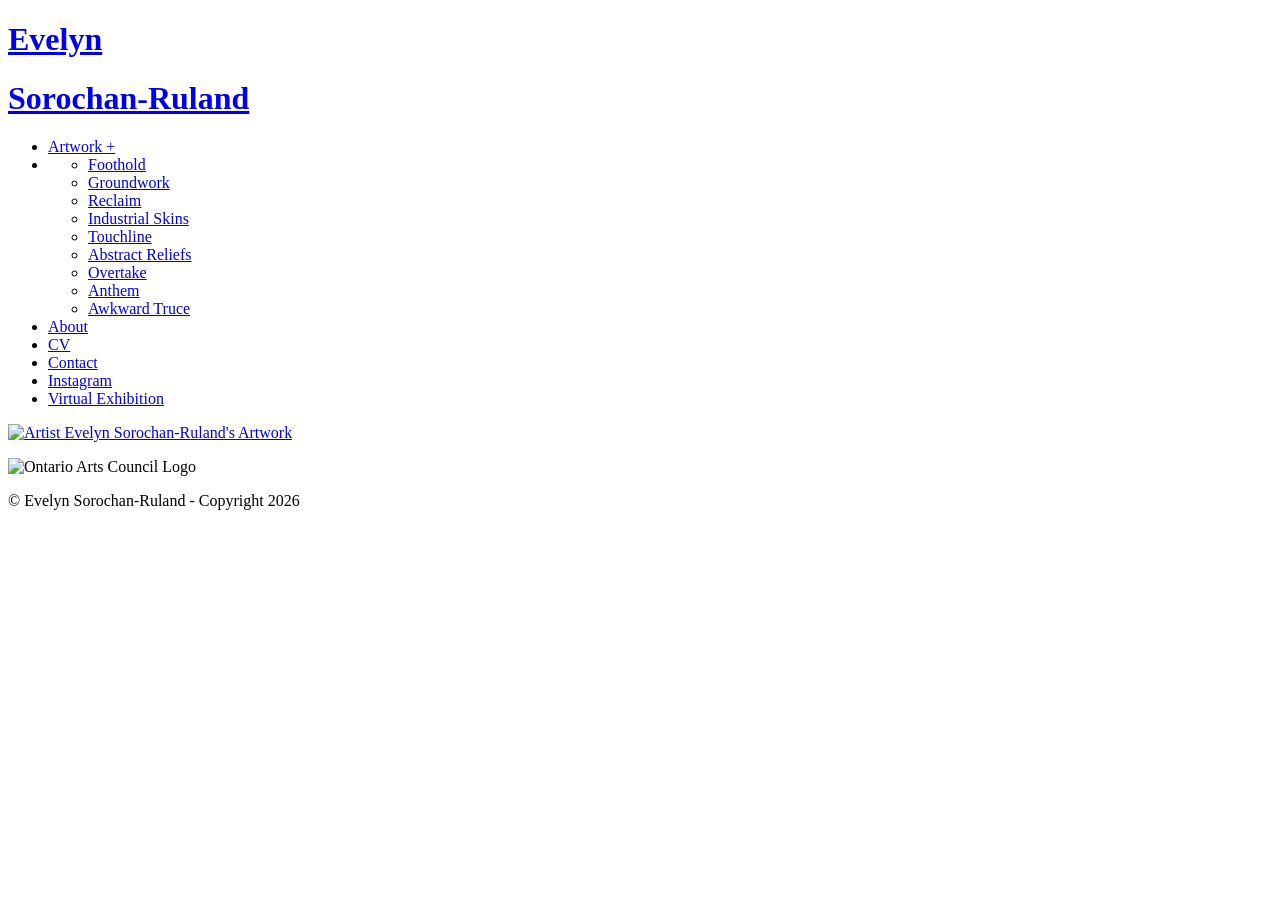
==== index.html @ 33db1806 "Update copyright year to 2026 in multiple HTML files" ====
<!DOCTYPE html>
<html lang="en">

<head>
    <link rel="preconnect" href="https://fonts.googleapis.com"/>
    <link rel="stylesheet" href="https://fonts.googleapis.com/css2?family=Spartan:wght@300;400;500&display=swap" />
	<!-- Global site tag (gtag.js) - Google Analytics -->
	<script async src="https://www.googletagmanager.com/gtag/js?id=G-T53KKNL53F"></script>
	<script>
	window.dataLayer = window.dataLayer || [];

	function gtag() {
		dataLayer.push(arguments);
	}
	gtag("js", new Date());
	gtag("config", "G-T53KKNL53F");
	</script>
	<meta charset="utf-8" />
	<meta name="viewport" content="width=device-width, initial-scale=1.0" />
	<title>Visual Artist | Evelyn Sorochan-Ruland</title>
	<meta name="description" content="Evelyn Sorochan-Ruland is an interdisciplinary artist living and working in Kingston, Ontario." />
	<link href="main.css" rel="stylesheet" />
	<!-- ****** faviconit.com favicons ****** -->
	<link rel="shortcut icon" href="/favicon.ico" />
	<link rel="icon" sizes="16x16 32x32 64x64" href="/favicon.ico" />
	<link rel="icon" type="image/png" sizes="196x196" href="/favicon-192.png" />
	<link rel="icon" type="image/png" sizes="160x160" href="/favicon-160.png" />
	<link rel="icon" type="image/png" sizes="96x96" href="/favicon-96.png" />
	<link rel="icon" type="image/png" sizes="64x64" href="/favicon-64.png" />
	<link rel="icon" type="image/png" sizes="32x32" href="/favicon-32.png" />
	<link rel="icon" type="image/png" sizes="16x16" href="/favicon-16.png" />
	<link rel="apple-touch-icon" href="/favicon-57.png" />
	<link rel="apple-touch-icon" sizes="114x114" href="/favicon-114.png" />
	<link rel="apple-touch-icon" sizes="72x72" href="/favicon-72.png" />
	<link rel="apple-touch-icon" sizes="144x144" href="/favicon-144.png" />
	<link rel="apple-touch-icon" sizes="60x60" href="/favicon-60.png" />
	<link rel="apple-touch-icon" sizes="120x120" href="/favicon-120.png" />
	<link rel="apple-touch-icon" sizes="76x76" href="/favicon-76.png" />
	<link rel="apple-touch-icon" sizes="152x152" href="/favicon-152.png" />
	<link rel="apple-touch-icon" sizes="180x180" href="/favicon-180.png" />
	<meta name="msapplication-TileColor" content="#FFFFFF" />
	<meta name="msapplication-TileImage" content="/favicon-144.png" />
	<meta name="msapplication-config" content="/browserconfig.xml" />
	<!-- ****** faviconit.com favicons ****** -->
	<meta property="og:title" content="Evelyn Sorochan-Ruland" />
	<meta property="og:description" content="Evelyn Sorochan-Ruland is an interdisciplinary artist living and working in Kingston, Ontario." />
	<meta property="og:image" content="https://raw.githubusercontent.com/codyficht/codyficht.github.io/master/images/portrait/IMG_0545.jpg" />
	<meta property="og:url" content="http://evelynsorochanruland.com" />
	<meta name="twitter:title" content="Evelyn Sorochan-Ruland" />
	<meta name="twitter:description" content="Evelyn Sorochan-Ruland is an interdisciplinary artist living and working in Kingston, Ontario." />
	<meta name="twitter:image" content="https://raw.githubusercontent.com/codyficht/codyficht.github.io/master/images/portrait/IMG_0545.jpg" />
	<meta name="twitter:card" content="summary_large_image" />
	<!--[if lt IE 9]>
      <script src="http://html5shiv.googlecode.com/svn/trunk/html5.js"></script>
    <![endif]-->
	<script language="JavaScript" type="text/JavaScript"> 
        var imageLoopInterval;

        function dropdown() {
            var x = document.getElementById("innermenu");
            var y = document.getElementById("dropbut");
            var z = document.getElementById("images");
            if (x.className === "") {
                x.className = "active";
                z.className = "active";
                y.style = "color:#171717";
                y.innerHTML = "Artwork −";
                sessionStorage.setItem("down", true);
            } else {
                x.className = "";
                z.className = "";
                y.style = "color: #555555";
                y.innerHTML = "Artwork +";
                sessionStorage.setItem("down", false);
            }
        }
        var x;

        function dropfunc() {
            x = setTimeout(dropdown, 9000);
        }

        function cleartime() {
            try {
                clearTimeout(x);
            } catch {}
        }

        function resettime() {
            var x = document.getElementById("innermenu");
            if (x.className == "active") {} else {
                cleartime(x);
            }
        }

        function setup() {
            var x = document.getElementById("innermenu");
            var test = "false";
            try {
                test = sessionStorage.getItem("down");
            } catch {}
            if (test === "true") {
                x.className = "active";
                setTimeout(dropdown, 10);
                sessionStorage.setItem("down", false);
            } else {
                x.className = "";
                sessionStorage.setItem("down", false);
            }
        }

        function imageRotate(index = 0) {
            clearInterval(imageLoopInterval);
            var num = index;
            var dot_num = index - 1;
            var imgArr = new Array();
            var linkArr = new Array();
            imgArr[0] = 'images/Homepage/OffshootESR.jpg'
            imgArr[1] = 'images/Homepage/DSC01976.jpg';
            imgArr[2] = 'images/Homepage/04ESRPushback.webp';
            imgArr[3] = 'images/Homepage/09installfromfront_landscape.webp';
            imgArr[4] = 'images/Homepage/crisscross copy.webp';
            imgArr[5] = 'images/Homepage/duplicate3 copy.webp';
            imgArr[6] = 'images/Homepage/scrum_landscape_5good.webp';
            imgArr[7] = 'images/Homepage/SkinsAndSurfaces_ESR copy.webp';
            imgArr[8] = 'images/Homepage/Touchline_12_17_ESR.webp';

            linkArr[0] = "foothold.html#top"
            linkArr[1] = "groundwork.html#top";
            linkArr[2] = "reclaim.html#top";
            linkArr[3] = "industrial_skins.html#top";
            linkArr[4] = "abstractreliefs.html#top";
            linkArr[5] = "abstractreliefs.html#top";
            linkArr[6] = "industrial_skins.html#top";
            linkArr[7] = "abstractreliefs.html#top";
            linkArr[8] = "touchline.html#top";
            document.getElementById("links").src = imgArr[num];
            
            
            var dots = document.getElementsByClassName("dot");
            

            function handler() {
                document.getElementById("links").href = linkArr[num];
                document.getElementById("homeSlideShow").src = imgArr[num];
                num = (num + 1) % 9;
                dot_num = dot_num + 1;
                if (dot_num === 9) { dot_num = 0 }
                for (i = 0; i < dots.length; i++) {
                    dots[i].className = dots[i].className.replace(" current", "");
                }
                dots[dot_num].className += " current";
            }
            handler();
            imageLoopInterval = setInterval(function() {
                handler();
            }, 5500);
        } 
        
    </script>
</head>
<div id="wrap">

	<body onload="imageRotate();">
		<div id="menu">
			<header>
				<h1 id="homeani"><a href="index.html">Evelyn</a></h1>
				<h1 id="homeanibtm"><a href="index.html">Sorochan-Ruland</a></h1> </header>
			<nav>
				<ul>
					<li id="droptitle"> <a href="#/" id="dropbut" onclick="dropdown(); cleartime(); dropfunc(); resettime();">Artwork +</a> </li>
					<li id="temp">
						<div id="innermenu">
							<nav>
								<ul>
									<li><a href="foothold.html#top">Foothold</a> </li>
                                    <li><a href="groundwork.html#top">Groundwork</a></li>
                                    <li><a href="reclaim.html#top">Reclaim</a></li>
									<li><a href="industrial_skins.html#top">Industrial Skins</a></li>
									<li><a href="touchline.html#top">Touchline</a></li>
									<li><a href="abstractreliefs.html#top">Abstract Reliefs</a> </li>
                                    <li><a href="overtake.html#top">Overtake</a></li>
									<li><a href="anthem.html#top">Anthem</a></li>
                                    <li><a href="awkward_truce.html#top">Awkward Truce</a></li>
								</ul>
							</nav>
						</div>
						<script language="JavaScript" type="text/JavaScript"> setup(); </script>
					</li>
					<li><a href="about.html">About</a></li>
					<li><a href="cv.html">CV</a></li>
					<li><a href="contact.html">Contact</a></li>
					<li> <a href="https://www.instagram.com/evierenae/?hl=en" target="_blank">Instagram</a> </li>
                    <li class="vr"><a href="virtual_reality.html">Virtual Exhibition</a></li>
				</ul>
			</nav>
		</div>
		<div id="top"></div>
		<main>
			<div id="images">
				<section>
					<a id="links" href=""> <img src="" alt="Artist Evelyn Sorochan-Ruland's Artwork" id="homeSlideShow" width="1200" height="798"/> </a>
					<p></p>
				</section>
                <div id="dotContianer" style="text-align:center">
                    <a class="dot" href="javascript:imageRotate(0)"></a>
                    <a class="dot" href="javascript:imageRotate(1)"></a>
                    <a class="dot" href="javascript:imageRotate(2)"></a>
                    <a class="dot" href="javascript:imageRotate(3)"></a>
                    <a class="dot" href="javascript:imageRotate(4)"></a>
                    <a class="dot" href="javascript:imageRotate(5)"></a>
                    <a class="dot" href="javascript:imageRotate(6)"></a>
                    <a class="dot" href="javascript:imageRotate(7)"></a>
                    <a class="dot" href="javascript:imageRotate(8)"></a>
                </div>
			</div>
		</main>
		<footer>
            <div id="left-foot-image-container">
                <img id="left-foot-oac" src="images/Homepage/OAC_Logo_RGB.png" alt="Ontario Arts Council Logo" id="oacHomepage" width="250" height="69"/>
            </div>
			<p id="left-foot"> &copy; Evelyn Sorochan-Ruland - Copyright 2026</p>
		</footer>
	</body>
</div>

</html>
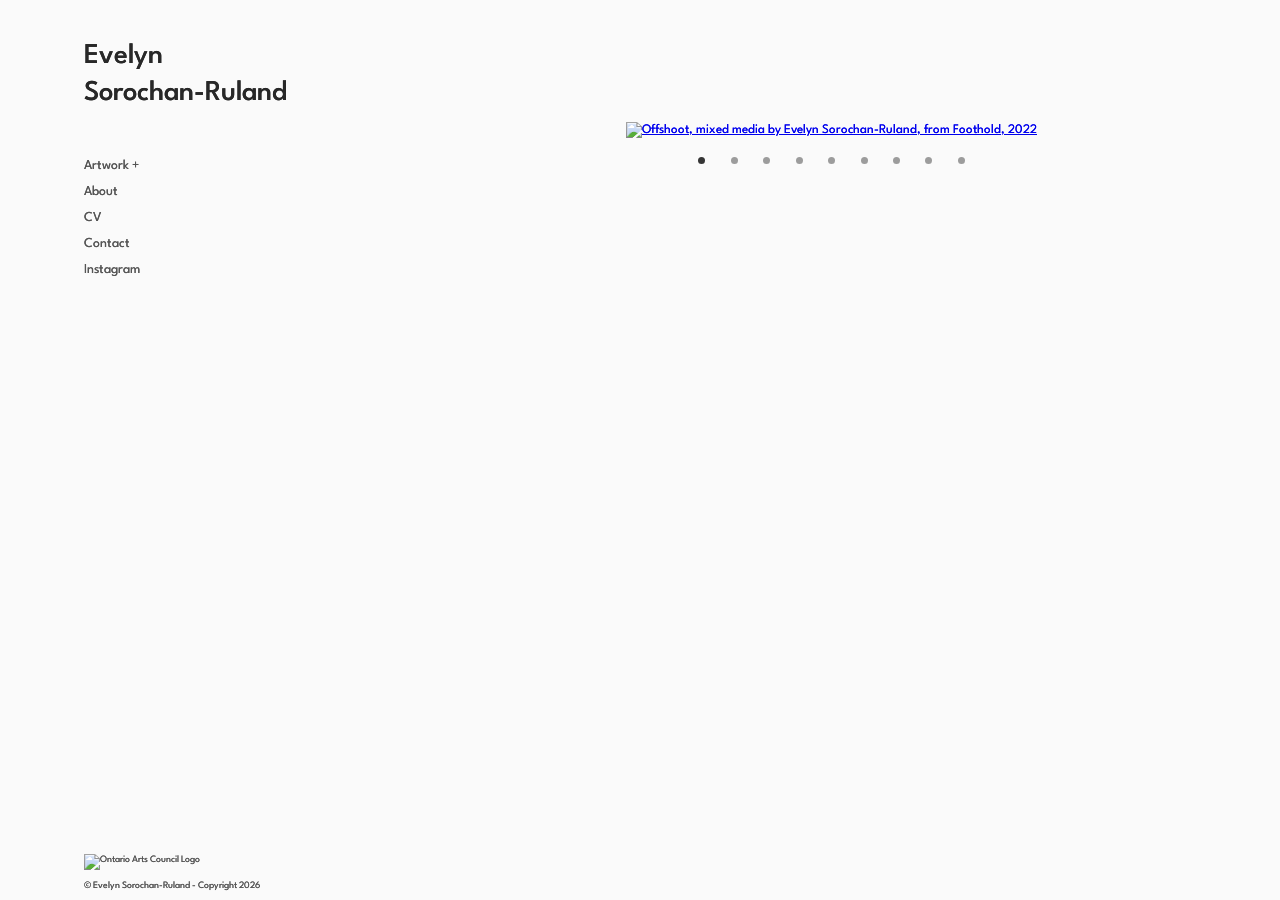
==== commit b16d4181: "Describe each public page for search and keep the unfinished virtual exhibition hidden. Point titles" ====
--- a/index.html
+++ b/index.html
@@ -2,58 +2,65 @@
 <html lang="en">
 
 <head>
-    <link rel="preconnect" href="https://fonts.googleapis.com"/>
+    <link rel="preconnect" href="https://fonts.googleapis.com" />
     <link rel="stylesheet" href="https://fonts.googleapis.com/css2?family=Spartan:wght@300;400;500&display=swap" />
-	<!-- Global site tag (gtag.js) - Google Analytics -->
-	<script async src="https://www.googletagmanager.com/gtag/js?id=G-T53KKNL53F"></script>
-	<script>
-	window.dataLayer = window.dataLayer || [];
-
-	function gtag() {
-		dataLayer.push(arguments);
-	}
-	gtag("js", new Date());
-	gtag("config", "G-T53KKNL53F");
-	</script>
-	<meta charset="utf-8" />
-	<meta name="viewport" content="width=device-width, initial-scale=1.0" />
-	<title>Visual Artist | Evelyn Sorochan-Ruland</title>
-	<meta name="description" content="Evelyn Sorochan-Ruland is an interdisciplinary artist living and working in Kingston, Ontario." />
-	<link href="main.css" rel="stylesheet" />
-	<!-- ****** faviconit.com favicons ****** -->
-	<link rel="shortcut icon" href="/favicon.ico" />
-	<link rel="icon" sizes="16x16 32x32 64x64" href="/favicon.ico" />
-	<link rel="icon" type="image/png" sizes="196x196" href="/favicon-192.png" />
-	<link rel="icon" type="image/png" sizes="160x160" href="/favicon-160.png" />
-	<link rel="icon" type="image/png" sizes="96x96" href="/favicon-96.png" />
-	<link rel="icon" type="image/png" sizes="64x64" href="/favicon-64.png" />
-	<link rel="icon" type="image/png" sizes="32x32" href="/favicon-32.png" />
-	<link rel="icon" type="image/png" sizes="16x16" href="/favicon-16.png" />
-	<link rel="apple-touch-icon" href="/favicon-57.png" />
-	<link rel="apple-touch-icon" sizes="114x114" href="/favicon-114.png" />
-	<link rel="apple-touch-icon" sizes="72x72" href="/favicon-72.png" />
-	<link rel="apple-touch-icon" sizes="144x144" href="/favicon-144.png" />
-	<link rel="apple-touch-icon" sizes="60x60" href="/favicon-60.png" />
-	<link rel="apple-touch-icon" sizes="120x120" href="/favicon-120.png" />
-	<link rel="apple-touch-icon" sizes="76x76" href="/favicon-76.png" />
-	<link rel="apple-touch-icon" sizes="152x152" href="/favicon-152.png" />
-	<link rel="apple-touch-icon" sizes="180x180" href="/favicon-180.png" />
-	<meta name="msapplication-TileColor" content="#FFFFFF" />
-	<meta name="msapplication-TileImage" content="/favicon-144.png" />
-	<meta name="msapplication-config" content="/browserconfig.xml" />
-	<!-- ****** faviconit.com favicons ****** -->
-	<meta property="og:title" content="Evelyn Sorochan-Ruland" />
-	<meta property="og:description" content="Evelyn Sorochan-Ruland is an interdisciplinary artist living and working in Kingston, Ontario." />
-	<meta property="og:image" content="https://raw.githubusercontent.com/codyficht/codyficht.github.io/master/images/portrait/IMG_0545.jpg" />
-	<meta property="og:url" content="http://evelynsorochanruland.com" />
-	<meta name="twitter:title" content="Evelyn Sorochan-Ruland" />
-	<meta name="twitter:description" content="Evelyn Sorochan-Ruland is an interdisciplinary artist living and working in Kingston, Ontario." />
-	<meta name="twitter:image" content="https://raw.githubusercontent.com/codyficht/codyficht.github.io/master/images/portrait/IMG_0545.jpg" />
-	<meta name="twitter:card" content="summary_large_image" />
-	<!--[if lt IE 9]>
+    <!-- Global site tag (gtag.js) - Google Analytics -->
+    <script async src="https://www.googletagmanager.com/gtag/js?id=G-T53KKNL53F"></script>
+    <script>
+        window.dataLayer = window.dataLayer || [];
+
+        function gtag() {
+            dataLayer.push(arguments);
+        }
+        gtag("js", new Date());
+        gtag("config", "G-T53KKNL53F");
+    </script>
+    <meta charset="utf-8" />
+    <meta name="viewport" content="width=device-width, initial-scale=1.0" />
+    <title>Evelyn Sorochan-Ruland | Visual Artist</title>
+    <meta name="description" content="Evelyn Sorochan-Ruland is an interdisciplinary artist living and working in Hamilton, Ontario. Her work sits between painting and sculpture." />
+    <link href="main.css" rel="stylesheet" />
+    <!-- ****** faviconit.com favicons ****** -->
+    <link rel="shortcut icon" href="/favicon.ico" />
+    <link rel="icon" sizes="16x16 32x32 64x64" href="/favicon.ico" />
+    <link rel="icon" type="image/png" sizes="196x196" href="/favicon-192.png" />
+    <link rel="icon" type="image/png" sizes="160x160" href="/favicon-160.png" />
+    <link rel="icon" type="image/png" sizes="96x96" href="/favicon-96.png" />
+    <link rel="icon" type="image/png" sizes="64x64" href="/favicon-64.png" />
+    <link rel="icon" type="image/png" sizes="32x32" href="/favicon-32.png" />
+    <link rel="icon" type="image/png" sizes="16x16" href="/favicon-16.png" />
+    <link rel="apple-touch-icon" href="/favicon-57.png" />
+    <link rel="apple-touch-icon" sizes="114x114" href="/favicon-114.png" />
+    <link rel="apple-touch-icon" sizes="72x72" href="/favicon-72.png" />
+    <link rel="apple-touch-icon" sizes="144x144" href="/favicon-144.png" />
+    <link rel="apple-touch-icon" sizes="60x60" href="/favicon-60.png" />
+    <link rel="apple-touch-icon" sizes="120x120" href="/favicon-120.png" />
+    <link rel="apple-touch-icon" sizes="76x76" href="/favicon-76.png" />
+    <link rel="apple-touch-icon" sizes="152x152" href="/favicon-152.png" />
+    <link rel="apple-touch-icon" sizes="180x180" href="/favicon-180.png" />
+    <meta name="msapplication-TileColor" content="#FFFFFF" />
+    <meta name="msapplication-TileImage" content="/favicon-144.png" />
+    <meta name="msapplication-config" content="/browserconfig.xml" />
+    <!-- ****** faviconit.com favicons ****** -->
+    <link rel="canonical" href="https://evelynsorochanruland.com/">
+    <meta name="author" content="Evelyn Sorochan-Ruland">
+    <meta property="og:locale" content="en_CA">
+    <meta property="og:type" content="website">
+    <meta property="og:site_name" content="Evelyn Sorochan-Ruland">
+    <meta property="og:title" content="Evelyn Sorochan-Ruland | Visual Artist">
+    <meta property="og:description" content="Evelyn Sorochan-Ruland is an interdisciplinary artist living and working in Hamilton, Ontario. Her work sits between painting and sculpture.">
+    <meta property="og:url" content="https://evelynsorochanruland.com/">
+    <meta property="og:image" content="https://evelynsorochanruland.com/images/portrait/IMG_0545.jpg">
+    <meta property="og:image:alt" content="Evelyn Sorochan-Ruland in front of her artwork">
+    <meta name="twitter:card" content="summary_large_image">
+    <meta name="twitter:title" content="Evelyn Sorochan-Ruland | Visual Artist">
+    <meta name="twitter:description" content="Evelyn Sorochan-Ruland is an interdisciplinary artist living and working in Hamilton, Ontario. Her work sits between painting and sculpture.">
+    <meta name="twitter:image" content="https://evelynsorochanruland.com/images/portrait/IMG_0545.jpg">
+    <meta name="twitter:image:alt" content="Evelyn Sorochan-Ruland in front of her artwork">
+    <!--[if lt IE 9]>
       <script src="http://html5shiv.googlecode.com/svn/trunk/html5.js"></script>
     <![endif]-->
-	<script language="JavaScript" type="text/JavaScript"> 
+    <script language="JavaScript" type="text/JavaScript">
         var imageLoopInterval;
 
         function dropdown() {
@@ -134,6 +141,16 @@
             linkArr[6] = "industrial_skins.html#top";
             linkArr[7] = "abstractreliefs.html#top";
             linkArr[8] = "touchline.html#top";
+            var altArr = new Array();
+            altArr[0] = "Offshoot, mixed media by Evelyn Sorochan-Ruland, from Foothold, 2022";
+            altArr[1] = "Overlay, mixed media by Evelyn Sorochan-Ruland, from Groundwork, 2021";
+            altArr[2] = "Pushback, mixed media by Evelyn Sorochan-Ruland, from Reclaim, 2020";
+            altArr[3] = "Above the Horizontal, mixed media by Evelyn Sorochan-Ruland, from Industrial Skins";
+            altArr[4] = "Crisscross, latex and tile by Evelyn Sorochan-Ruland, from Abstract Reliefs, 2016";
+            altArr[5] = "Twisted Lines, mixed media by Evelyn Sorochan-Ruland, from Abstract Reliefs, 2017";
+            altArr[6] = "Scrum, mixed media by Evelyn Sorochan-Ruland, from Industrial Skins, 2018";
+            altArr[7] = "Skins and Surfaces, mixed media by Evelyn Sorochan-Ruland, from Abstract Reliefs, 2017";
+            altArr[8] = "Touchline I, mixed media by Evelyn Sorochan-Ruland, from Touchline, 2017";
             document.getElementById("links").src = imgArr[num];
             
             
@@ -143,6 +160,7 @@
             function handler() {
                 document.getElementById("links").href = linkArr[num];
                 document.getElementById("homeSlideShow").src = imgArr[num];
+                document.getElementById("homeSlideShow").alt = altArr[num];
                 num = (num + 1) % 9;
                 dot_num = dot_num + 1;
                 if (dot_num === 9) { dot_num = 0 }
@@ -158,70 +176,139 @@
         } 
         
     </script>
+<script type="application/ld+json">
+{
+    "@context":  "https://schema.org",
+    "@graph":  [
+                   {
+                       "@type":  "Person",
+                       "@id":  "https://evelynsorochanruland.com/#person",
+                       "name":  "Evelyn Sorochan-Ruland",
+                       "jobTitle":  "Visual Artist",
+                       "description":  "Evelyn Sorochan-Ruland is an interdisciplinary artist living and working in Hamilton, Ontario. Her work sits between painting and sculpture.",
+                       "url":  "https://evelynsorochanruland.com/",
+                       "image":  "https://evelynsorochanruland.com/images/portrait/IMG_0545.jpg",
+                       "email":  "evelyn_sr@icloud.com",
+                       "address":  {
+                                       "@type":  "PostalAddress",
+                                       "addressLocality":  "Hamilton",
+                                       "addressRegion":  "ON",
+                                       "addressCountry":  "CA"
+                                   },
+                       "alumniOf":  [
+                                        {
+                                            "@type":  "CollegeOrUniversity",
+                                            "name":  "Queen\u0027s University"
+                                        },
+                                        {
+                                            "@type":  "CollegeOrUniversity",
+                                            "name":  "University of Victoria"
+                                        },
+                                        {
+                                            "@type":  "CollegeOrUniversity",
+                                            "name":  "University of Guelph"
+                                        }
+                                    ],
+                       "award":  [
+                                     "Career Catalyst Project Grant, Ontario Arts Council (2022)",
+                                     "Community Arts Investment Program Project Grant (2020)",
+                                     "Jessie Allan Forsyth Scholarship (2017)"
+                                 ],
+                       "sameAs":  [
+                                      "https://www.instagram.com/evierenae/",
+                                      "https://www.linkedin.com/in/evelyn-sorochan-ruland-b775241b1"
+                                  ]
+                   },
+                   {
+                       "@type":  "WebSite",
+                       "@id":  "https://evelynsorochanruland.com/#website",
+                       "url":  "https://evelynsorochanruland.com/",
+                       "name":  "Evelyn Sorochan-Ruland",
+                       "description":  "Evelyn Sorochan-Ruland is an interdisciplinary artist living and working in Hamilton, Ontario. Her work sits between painting and sculpture.",
+                       "inLanguage":  "en-CA",
+                       "publisher":  {
+                                         "@id":  "https://evelynsorochanruland.com/#person"
+                                     }
+                   },
+                   {
+                       "@type":  "ProfilePage",
+                       "@id":  "https://evelynsorochanruland.com/#profile",
+                       "url":  "https://evelynsorochanruland.com/",
+                       "name":  "Evelyn Sorochan-Ruland",
+                       "mainEntity":  {
+                                          "@id":  "https://evelynsorochanruland.com/#person"
+                                      }
+                   }
+               ]
+}
+</script>
 </head>
 <div id="wrap">
 
-	<body onload="imageRotate();">
-		<div id="menu">
-			<header>
-				<h1 id="homeani"><a href="index.html">Evelyn</a></h1>
-				<h1 id="homeanibtm"><a href="index.html">Sorochan-Ruland</a></h1> </header>
-			<nav>
-				<ul>
-					<li id="droptitle"> <a href="#/" id="dropbut" onclick="dropdown(); cleartime(); dropfunc(); resettime();">Artwork +</a> </li>
-					<li id="temp">
-						<div id="innermenu">
-							<nav>
-								<ul>
-									<li><a href="foothold.html#top">Foothold</a> </li>
+    <body onload="imageRotate();">
+        <div id="menu">
+            <header>
+                <h1 id="homeani"><a href="index.html">Evelyn</a></h1>
+                <h1 id="homeanibtm"><a href="index.html">Sorochan-Ruland</a></h1>
+            </header>
+            <nav>
+                <ul>
+                    <li id="droptitle"> <a href="#/" id="dropbut"
+                            onclick="dropdown(); cleartime(); dropfunc(); resettime();">Artwork +</a> </li>
+                    <li id="temp">
+                        <div id="innermenu">
+                            <nav>
+                                <ul>
+                                    <li><a href="foothold.html#top">Foothold</a> </li>
                                     <li><a href="groundwork.html#top">Groundwork</a></li>
                                     <li><a href="reclaim.html#top">Reclaim</a></li>
-									<li><a href="industrial_skins.html#top">Industrial Skins</a></li>
-									<li><a href="touchline.html#top">Touchline</a></li>
-									<li><a href="abstractreliefs.html#top">Abstract Reliefs</a> </li>
+                                    <li><a href="industrial_skins.html#top">Industrial Skins</a></li>
+                                    <li><a href="touchline.html#top">Touchline</a></li>
+                                    <li><a href="abstractreliefs.html#top">Abstract Reliefs</a> </li>
                                     <li><a href="overtake.html#top">Overtake</a></li>
-									<li><a href="anthem.html#top">Anthem</a></li>
+                                    <li><a href="anthem.html#top">Anthem</a></li>
                                     <li><a href="awkward_truce.html#top">Awkward Truce</a></li>
-								</ul>
-							</nav>
-						</div>
-						<script language="JavaScript" type="text/JavaScript"> setup(); </script>
-					</li>
-					<li><a href="about.html">About</a></li>
-					<li><a href="cv.html">CV</a></li>
-					<li><a href="contact.html">Contact</a></li>
-					<li> <a href="https://www.instagram.com/evierenae/?hl=en" target="_blank">Instagram</a> </li>
+                                </ul>
+                            </nav>
+                        </div>
+                        <script language="JavaScript" type="text/JavaScript"> setup(); </script>
+                    </li>
+                    <li><a href="about.html">About</a></li>
+                    <li><a href="cv.html">CV</a></li>
+                    <li><a href="contact.html">Contact</a></li>
+                    <li> <a href="https://www.instagram.com/evierenae/?hl=en" target="_blank">Instagram</a> </li>
                     <li class="vr"><a href="virtual_reality.html">Virtual Exhibition</a></li>
-				</ul>
-			</nav>
-		</div>
-		<div id="top"></div>
-		<main>
-			<div id="images">
-				<section>
-					<a id="links" href=""> <img src="" alt="Artist Evelyn Sorochan-Ruland's Artwork" id="homeSlideShow" width="1200" height="798"/> </a>
-					<p></p>
-				</section>
+                </ul>
+            </nav>
+        </div>
+        <div id="top"></div>
+        <main>
+            <div id="images">
+                <section>
+                    <a id="links" href="foothold.html#top"> <img src="images/Homepage/OffshootESR.jpg" alt="Offshoot, mixed media by Evelyn Sorochan-Ruland, from Foothold, 2022" id="homeSlideShow"
+                            width="1200" height="798" /> </a>
+                    <p></p>
+                </section>
                 <div id="dotContianer" style="text-align:center">
-                    <a class="dot" href="javascript:imageRotate(0)"></a>
-                    <a class="dot" href="javascript:imageRotate(1)"></a>
-                    <a class="dot" href="javascript:imageRotate(2)"></a>
-                    <a class="dot" href="javascript:imageRotate(3)"></a>
-                    <a class="dot" href="javascript:imageRotate(4)"></a>
-                    <a class="dot" href="javascript:imageRotate(5)"></a>
-                    <a class="dot" href="javascript:imageRotate(6)"></a>
-                    <a class="dot" href="javascript:imageRotate(7)"></a>
-                    <a class="dot" href="javascript:imageRotate(8)"></a>
+                    <a class="dot" href="javascript:imageRotate(0)" aria-label="Show Offshoot"></a>
+                    <a class="dot" href="javascript:imageRotate(1)" aria-label="Show Overlay"></a>
+                    <a class="dot" href="javascript:imageRotate(2)" aria-label="Show Pushback"></a>
+                    <a class="dot" href="javascript:imageRotate(3)" aria-label="Show Above the Horizontal"></a>
+                    <a class="dot" href="javascript:imageRotate(4)" aria-label="Show Crisscross"></a>
+                    <a class="dot" href="javascript:imageRotate(5)" aria-label="Show Twisted Lines"></a>
+                    <a class="dot" href="javascript:imageRotate(6)" aria-label="Show Scrum"></a>
+                    <a class="dot" href="javascript:imageRotate(7)" aria-label="Show Skins and Surfaces"></a>
+                    <a class="dot" href="javascript:imageRotate(8)" aria-label="Show Touchline I"></a>
                 </div>
-			</div>
-		</main>
-		<footer>
+            </div>
+        </main>
+        <footer>
             <div id="left-foot-image-container">
-                <img id="left-foot-oac" src="images/Homepage/OAC_Logo_RGB.png" alt="Ontario Arts Council Logo" id="oacHomepage" width="250" height="69"/>
+                <img id="left-foot-oac" src="images/Homepage/OAC_Logo_RGB.png" alt="Ontario Arts Council Logo" width="250" height="69" />
             </div>
-			<p id="left-foot"> &copy; Evelyn Sorochan-Ruland - Copyright 2026</p>
-		</footer>
-	</body>
+            <p id="left-foot"> &copy; Evelyn Sorochan-Ruland - Copyright 2026</p>
+        </footer>
+    </body>
 </div>
 
 </html>
--- a/main.css
+++ b/main.css
@@ -0,0 +1,952 @@
+header,
+nav,
+section,
+footer,
+main {
+    display: block;
+}
+
+html {
+    scroll-behavior: smooth;
+    overflow-y: scroll;
+}
+
+header {
+    overflow: hidden;
+}
+
+/* Unpublished virtual exhibition. Delete both .vr rules in this file to show the menu link. */
+.vr {
+    display: none;
+    height: 10px;
+}
+
+.cv-list {
+    margin-top: 5px;
+}
+
+#homeani {
+    overflow: hidden;
+    transform: translate(50%, 50%);
+    height: 30px;
+    margin-top: 2px;
+    padding-left: 0px;
+    margin-left: 0px;
+}
+
+#homeani {
+    animation: showName 1s;
+    animation-delay: 1.1s;
+    animation-fill-mode: forwards;
+    bottom: 0;
+    transform: translate(0, -110%);
+    padding-top: 36px;
+    height: 36px;
+    margin-bottom: 0;
+}
+
+#homeanibtm {
+    overflow: hidden;
+    height: 47px;
+    padding-left: 0px;
+    margin-left: 0px;
+    margin-top: 1px;
+    margin-bottom: 0px;
+    padding-bottom: 0px;
+    animation: showNameBtm 1s;
+    animation-delay: 0.2s;
+    animation-fill-mode: forwards;
+    transform: translate(0, -270%);
+}
+
+.titleani {
+    animation: showTitle 1s;
+    animation-delay: 0.0s;
+    animation-fill-mode: forwards;
+    bottom: 0;
+    transform: translate(0, -350%);
+    height: 36px;
+    margin-bottom: 0;
+}
+
+body {
+    margin: 0;
+    background: #fafafa;
+    font: 13px/1.3 'Spartan', serif;
+    font-weight: normal;
+    text-shadow: 0 0 0;
+    min-height: 100vh;
+    -webkit-text-size-adjust: 100%;
+    -moz-text-size-adjust: 100%;
+    -ms-text-size-adjust: 100%;
+}
+
+#wrap {
+    background-color: #fafafa;
+    margin: 0 auto;
+    width: 90%;
+    max-width: 1800px;
+    min-width: 768px;
+}
+
+#sponsored {
+    background-color: #f0f0f0;
+}
+
+#sponsoredInside {
+        text-align: center;
+}
+
+#topButton {
+    position: fixed; 
+    bottom: 20px;
+    right: 20px; 
+    z-index: 99; 
+    border: none; 
+    outline: none;
+    background-color: #a5a5a5; 
+    color: white; 
+    cursor: pointer; 
+    padding: 12px 12px 10px 12px; 
+    border-radius: 6px; 
+    font-size: 12px; 
+    text-decoration: none;
+    opacity: 85%;
+  }
+
+nav {
+    text-align: left;
+    width: 290px;
+    opacity: 100%;
+    z-index: 99;
+}
+
+nav ul {
+    list-style: none;
+    padding: 0;
+    padding-top: 35px;
+    margin: 0;
+}
+
+nav li {
+    padding-bottom: 8px;
+}
+
+nav li:last-child {
+    border-bottom: none;
+}
+
+nav a {
+    font-family: 'Spartan', sans-serif;
+    font-weight: 400;
+    color: #555555;
+    text-decoration: none;
+    font-size: 1.05em;
+    transition-duration: 0.1s;
+}
+
+nav a:hover {
+    color: #151515;
+    padding-left: 1px;
+}
+
+section nav {
+    text-align: left;
+    width: 290px;
+    padding-top: 20px;
+    padding-left: 2px;
+    opacity: 100%;
+}
+
+section nav ul {
+    border: none;
+    list-style: none;
+    padding: 0;
+    margin-right: 25px;
+    margin: 0;
+}
+
+section nav li {
+    padding-bottom: 9px;
+}
+
+section nav li:last-child {
+    border-bottom: none;
+}
+
+section nav a {
+    font-family: 'Spartan', sans-serif;
+    font-weight: 200;
+    color: #616161;
+    text-decoration: none;
+    font-size: 1em;
+    transition-duration: 0.2s;
+}
+
+section nav a:hover {
+    color: #a33376;
+}
+
+#menu {
+    background-color: #fafafa;
+    position: fixed;
+    float: left;
+    width: 288px;
+    height: 100%;
+    padding-left: 20px;
+}
+
+#submenu {
+    float: right;
+    display: block;
+    margin-top: 140px;
+    width: 55%;
+    padding-right: 20px;
+}
+
+h1 a {
+    text-decoration: none;
+    color: #282828;
+    font-size: 1.1em;
+    text-align: left;
+    margin: 0;
+    padding: 0px;
+    font-weight: 500;
+    text-shadow: 0 0 0;
+}
+
+h1 {
+    margin-bottom: 10px;
+    margin-top: 38px
+}
+
+h2 {
+    color: #323232;
+    font-size: 1.7em;
+    text-align: left;
+    margin: 0;
+    padding: 0px;
+    padding-bottom: 20px;
+    width: 300px;
+    font-weight: 500;
+    text-shadow: 0 0 0;
+}
+
+#images {
+    float: right;
+    display: block;
+    margin-top: 82px;
+    width: 65%;
+    padding-right: 10px;
+    padding-bottom: 150px;
+    min-height: 300px;
+    transition-duration: 1s;
+}
+
+#images img {
+    max-width: 100%;
+    height: auto;
+    max-height: 1000px;
+    margin-top: 40px;
+    object-fit: contain;
+    object-position: left bottom;
+}
+
+#images img:first-child {
+    border-top: none;
+}
+
+#dotContainer {
+    width: 100%;
+}
+
+.dot {
+    height: 7px;
+    width: 7px;
+    margin: 0 1.5%;
+    margin-top: 5px;
+    background-color: #9c9c9c;
+    border-radius: 50%;
+    display: inline-block;
+    transition: background-color 0.4s ease;
+}
+
+.current {
+    background-color: #353535;
+}
+
+#column p {
+    font-family: 'Spartan', sans-serif;
+    font-weight: 200;
+    line-height: 1.5;
+    color: #252525;
+    padding-bottom: 24px;
+    margin-top: 6px;
+}
+
+#column p.series-intro {
+    max-width: 42em;
+    margin-top: 0;
+    padding-bottom: 0;
+}
+
+h3 {
+    font-size: 1.3em;
+    color: #202020;
+    transition-duration: 0.3s;
+    font-weight: 500;
+    margin-bottom: 0;
+}
+
+h4 {
+    font-family: 'Spartan', sans-serif;
+    margin: 0;
+    padding: 0;
+    font-size: 1.1em;
+    color: #373737;
+    line-height: 0.1;
+    white-space: pre-wrap;
+    font-weight: normal;
+    text-shadow: 0 0 0;
+}
+
+table {
+
+    padding-top: 20px;
+    padding-bottom: 20px;
+    font-family: 'Spartan', sans-serif;
+    font-weight: 200;
+    line-height: 1.5;
+    color: #222222;
+    font-size: 0.9em;
+}
+td {
+    vertical-align: top;
+    text-align: left;
+    padding: 1px;
+    padding-right: 10px;;
+}
+
+#bio {
+    max-width: 800px;
+    min-width: 400px;
+}
+
+#bio p {
+    white-space: pre-wrap;
+    font-family: 'Spartan', sans-serif;
+    font-weight: 200;
+    line-height: 1.5;
+    color: #252525;
+    margin: 0;
+    padding-top: 0;
+    padding-bottom: 20px;
+    font-size: 0.9em;
+}
+
+#bio a {
+    color: #a33376;
+}
+
+#column a {
+    color: #a33376;
+}
+
+#bio h4 {
+    color: #202020;
+    font-size: 1.1em;
+    padding-bottom: 5px;
+    padding-top: 5px;
+}
+
+#images h2 {
+    padding-bottom: 10px;
+}
+
+section {
+    text-align: center;
+}
+
+section img {
+    width: 100%;
+}
+
+footer {
+    clear: both;
+    color: #555555;
+    position: fixed;
+    bottom: 0;
+    padding-left: 20px;
+    font-size: 0.75em;
+    width: 100%;
+    margin-bottom: 0;
+    padding-bottom: 0;
+}
+
+footer a {
+    font-family: 'Spartan', sans-serif;
+    color: #424242;
+    background-color: #f2f2f2;
+    padding: 3px;
+    font-size: 1.1em;
+    text-decoration: none;
+    border: solid 1px #919191;
+    transition-duration: 0.2s;
+    line-height: 1.5;
+}
+
+footer a:hover {
+    color: #f2f2f2;
+    background-color: #424242;
+    border-color: #424242;
+}
+
+#left-foot a {
+    font-family: 'Spartan', serif;
+    background-color: #fafafa;
+    border: none;
+    padding: 0;
+    font-size: 1em;
+    text-decoration: underline;
+}
+
+#left-foot-oac {
+    width: 250px;
+    left: 0;
+    margin-bottom: 5px;
+}
+
+#left-foot a:visited {
+    color: #424242;
+}
+
+#left-foot a:hover {
+    color: #919191;
+}
+
+#right-foot {
+    display: none;
+    margin-left: 62%;
+    box-shadow: 2px 2px black;
+}
+
+#left-foot {
+    left: 0;
+    width: 60%;
+    max-width: 300px;
+    min-width: 320px;
+    margin-bottom: 0.5px;
+    margin-right: 0;
+    margin-top: 2px;
+    background-color: #fafafa;
+    padding-bottom: 7px;
+    padding-top: 3px;
+}
+
+#right-foot p {
+    font-family: 'Spartan', sans-serif;
+    color: #424242;
+}
+
+#dropbut {
+    font-family: 'Spartan', sans-serif;
+    color: #555555;
+    font-weight: 400;
+    text-decoration: none;
+    font-size: 1.05em;
+    transition-duration: 0.2s;
+    background: none;
+    border: none;
+    padding: 0;
+    margin: 0;
+}
+
+#dropbut:hover {
+    color: #151515 !important;
+    padding-left: 1px;
+}
+
+#innermenu {
+    padding-top: 0px;
+    margin: 0px;
+    max-height: 0;
+    overflow: hidden;
+    transition: max-height 0.8s, margin-top 0.8s;
+}
+
+#innermenu nav {
+    padding: 0px;
+    margin: 0px;
+    padding-left: 15px;
+    border: none;
+    padding-bottom: 10px;
+}
+
+#innermenu a:hover {
+    color: #151515;
+    padding-left: 1px;
+}
+
+#innermenu ul {
+    border: none;
+    padding-top: 0;
+    margin-top: 0;
+    transition-duration: 0.2s;
+}
+
+#innermenu nav a {
+    font-family: 'Spartan', sans-serif;
+    color: #555555;
+    font-weight: 400;
+    text-decoration: none;
+    font-size: 1.05em;
+    transition-duration: 0.2s;
+}
+
+#innermenu.active {
+    max-height: 240px;
+}
+
+#temp {
+    padding-bottom: 0px;
+}
+
+@keyframes wiggle {
+    50% {
+        transform: translate3d(0px, 0, 0);
+    }
+    53%,
+    55% {
+        transform: translate3d(1px, 0, 0);
+    }
+    52%,
+    54%,
+    56% {
+        transform: translate3d(-1px, 0, 0);
+    }
+    58% {
+        transform: translate3d(0px, 0, 0);
+    }
+}
+
+@keyframes showName {
+    0% {
+        transform: translate3d(0, -110%, 0);
+    }
+    100% {
+        transform: translate3d(0, 0, 0);
+    }
+}
+
+@keyframes showNameBtm {
+    0% {
+        transform: translate3d(0, -270%, 0);
+    }
+    100% {
+        transform: translate3d(0, 0, 0);
+    }
+}
+
+@keyframes showTitle {
+    0% {
+        transform: translate3d(0, -350%, 0);
+    }
+    100% {
+        transform: translate3d(0, 0, 0);
+    }
+}
+
+@media screen and (max-width:1500px) {
+    #wrap {
+        width: 90%;
+    }
+}
+
+@media screen and (max-width:1100px) {
+    #bio p {
+        font-size: 0.8em;
+    }
+    table {
+        font-size: 0.8em;
+    }
+
+    #images {
+        width: 55%;
+    }
+}
+
+@media screen and (max-width:770px) {
+    /* Keep in sync with the .vr rule at the top of this file. */
+    .vr {
+        display: none;
+        height: 10px;
+    }
+
+    .dot {
+        height: 9px;
+        width: 9px;
+        margin: 0 2%;
+        margin-top: 8px;
+    }
+
+    #topButton {
+        font-size: 16px;
+        padding: 13px 13px 11px 13px;
+    }
+    .titleani {
+        animation: none;
+        transform: translate(0%, 0%);
+    }
+    #homeani {
+        animation: none;
+        transform: translate(0%, 0%);
+        padding-left: 0px;
+        margin-left: 0px;
+        padding-bottom: 10px;
+        padding-top: 8px;
+        width: 100%;
+        transition-duration: 0.1s;
+    }
+    #homeanibtm {
+        animation: none;
+        transform: translate(0%, 0%);
+        padding-bottom: 27px;
+        padding-top: 0px;
+        margin-top: 0px
+    }
+    h1 {
+        font-size: 2.2em;
+        background-color: #fafafa;
+        padding: 0;
+        margin: 0;
+        padding-bottom: 20px;
+        padding-top: 20px;
+        font-size: 2.5em;
+        background-color: #f0f0f0;
+        padding: 0;
+        margin: 0;
+        padding-bottom: 28px;
+        padding-top: 10px;
+        position: sticky;
+        
+    }
+    h1 a {
+        text-align: center;
+    }
+    h2 {
+        padding-top: 20px;
+        font-size: 1.9em;
+        width: 90%;
+    }
+    h3 {
+        font-size: 1.3em;
+        line-height: 1;
+    }
+    h4 {
+        font-size: 0.9em;
+    }
+    #menu {
+        margin: 0;
+        padding: 0;
+        text-align: center;
+        float: none;
+        height: 10px;
+        width: 100%;
+        padding-bottom: 165px;
+        margin: 0;
+        padding: 0;
+        text-align: center;
+        position: relative;
+        float: none;
+        height: 10px;
+        width: 100%;
+        padding-bottom: 165px;
+    }
+    #submenu {
+        float: none;
+        width: 70%;
+        margin: auto;
+        margin-top: 250px;
+        padding: 0;
+        float: none;
+        width: 90%;
+        margin: auto;
+        margin-top: 300px;
+        padding: 0;
+    }
+    #bio {
+        min-width: 370px;
+    }
+    #bio p {
+        font-size: 0.9em;
+        line-height: 1.7;
+    }
+    table {
+        font-size: 0.9em;
+        line-height: 1.7;
+    }
+    nav {
+        width: 100%;
+        text-align: center;
+        position: fixed;
+        margin: 0;
+        padding: 0;
+        background-color: #fafafa;
+        
+    }
+    #temp {
+        padding: 0;
+    }
+    #wrap {
+        width: 100%;
+        min-width: 480px;
+        margin: 0;
+        padding: 0;
+        min-width: 150px;
+        width: 100%;
+        margin: 0;
+        padding: 0;
+        min-width: 360px;
+        min-height: 100vh;
+    }
+    #column p {
+        font-size: 1em;
+    }
+    nav li {
+        padding-bottom: 20px;
+        display: inline;
+        padding-left: 20px;
+        padding-right: 20px;
+        padding-bottom: 30px;
+        display: block;
+        padding-bottom: 0;
+        padding-top: 20px
+    }
+    nav ul {
+        padding-top: 0px;
+        border-top: none;
+        padding-top: 0px;
+        border-top: none;
+    }
+    nav {
+        font-size: 1.1em;
+        padding: 0;
+        margin: 0;
+        width: 100%;
+        text-align: center;
+        margin: 0;
+        padding: 0;
+        position: relative;
+        background-color: #f0f0f0;
+        padding-top: 10px;
+        font-size: 1.5em;
+        transition-duration: 0.1s;
+        padding: 0;
+        margin: 0;
+        padding-bottom: 20px;
+    }
+    nav a {
+        font-weight: 400;
+    }
+    nav a:hover {
+        padding-left: 0px;
+    }
+    #innermenu nav a {
+        font-size: 0.50em;
+        font-weight: 400;
+        color: #525252;
+    }
+    #innermenu nav {
+        padding-left: 0;
+        padding-top: 10px;
+        padding-bottom: 10px;
+        padding-top: 8px;
+        background-color: #ebebeb;
+    }
+    #innermenu a:hover {
+        padding-left: 0px;
+    }
+    #innermenu nav li {
+        display: block;
+        padding-left: 0;
+        padding-right: 0;
+        padding-bottom: 8px;
+        padding: 1px;
+    }
+    nav li:first-child {
+        padding-top: 0px;
+    }
+    nav li:last-child {
+        padding-bottom: 18px;
+    }
+    #innermenu nav li:last-child {
+        padding-bottom: 5px;
+    }
+    #innermenu nav li:first-child {
+        padding-top: 0px;
+        margin-top: 0px;
+    }
+    #innermenu.active {
+        max-height: 420px;
+        margin-top: 5px
+    }
+    #dropbut {
+        font-weight: 400;
+    }
+    #dropbut:hover {
+        padding-left: 0px;
+    }
+    #images {
+        float: none;
+        width: 95%;
+        margin: auto;
+        padding: 0;
+        margin-bottom: 80px;
+        min-width: 360px;
+        margin-top: 200px;
+    }
+    #images img {
+        max-height: 900px;
+        min-width: 250px;
+        margin-top: 35px;
+    }
+    #images.active {
+        margin-top: 580px;
+    }
+    footer {
+        padding: 0;
+        margin: 0;
+        position: relative;
+        bottom: 0;
+        background-color: #fafafa;
+        -webkit-text-size-adjust: 100%;
+        -moz-text-size-adjust: 100%;
+        -ms-text-size-adjust: 100%;
+        -webkit-text-size-adjust: 100%;
+        -moz-text-size-adjust: 100%;
+        -ms-text-size-adjust: 100%;
+        padding-bottom: 5px;
+    }
+    #rightfoot {
+        display: none;
+    }
+    #left-foot {
+        width: 100%;
+        min-width: 100px;
+        text-align: center;
+        float: none;
+        padding: 0;
+        margin: 0;
+        margin-bottom: 1px;
+        margin-top: 1px;
+        float: none;
+        margin-bottom: 0.5px;
+        margin-top: 2px;
+        margin: auto;
+        background-color: #fafafa;
+    }
+
+    #left-foot-image-container {
+        width: 100%;
+        text-align: center;
+    }
+
+    #left-foot-oac {
+        width: 250px;
+        left: auto;
+        margin: 0 auto;
+        float: none;
+        text-align: center;
+    }
+
+    
+}
+
+@media screen and (max-width:580px) {
+    #bio p {
+        font-size: 0.75em;
+        line-height: 1.7;
+        color: #131313;
+    }
+    table {
+        line-height: 1.7;
+        color: #131313;
+        font-size: 0.75em;
+    }
+}
+
+@media screen and (max-width:770px) {
+    html,
+    body {
+        max-width: 100%;
+        overflow-x: hidden;
+    }
+    h1 {
+        font-size: clamp(1.45em, 6.8vw, 2em);
+        line-height: 1.15;
+        max-width: 100%;
+        padding-left: 16px;
+        padding-right: 16px;
+        box-sizing: border-box;
+    }
+    header,
+    #homeani,
+    #homeanibtm {
+        overflow: visible;
+        max-width: 100%;
+        height: auto;
+    }
+    #homeanibtm,
+    #menu,
+    #wrap {
+        width: 100%;
+        max-width: 100vw;
+        min-width: 0;
+        box-sizing: border-box;
+    }
+    #images,
+    #bio,
+    #column {
+        min-width: 0;
+        max-width: 100%;
+        box-sizing: border-box;
+    }
+    #images {
+        width: 92%;
+    }
+    #images img {
+        width: 100%;
+        min-width: 0;
+        max-width: 100%;
+        height: auto;
+    }
+    #column p,
+    #column p.series-intro,
+    #bio,
+    #bio p,
+    h2 {
+        max-width: 100%;
+        overflow-wrap: break-word;
+    }
+    #bio table,
+    table {
+        width: 100%;
+        max-width: 100%;
+        table-layout: fixed;
+    }
+    td:first-child {
+        width: 4.2em;
+    }
+    td {
+        overflow-wrap: break-word;
+        word-wrap: break-word;
+    }
+    /* Section labels use a very tight line-height so they sit close on desktop.
+       On a phone those labels wrap, and the tight line-height stacks the lines. */
+    h4,
+    #bio h4 {
+        line-height: 1.45;
+        padding-top: 10px;
+        padding-bottom: 6px;
+    }
+}
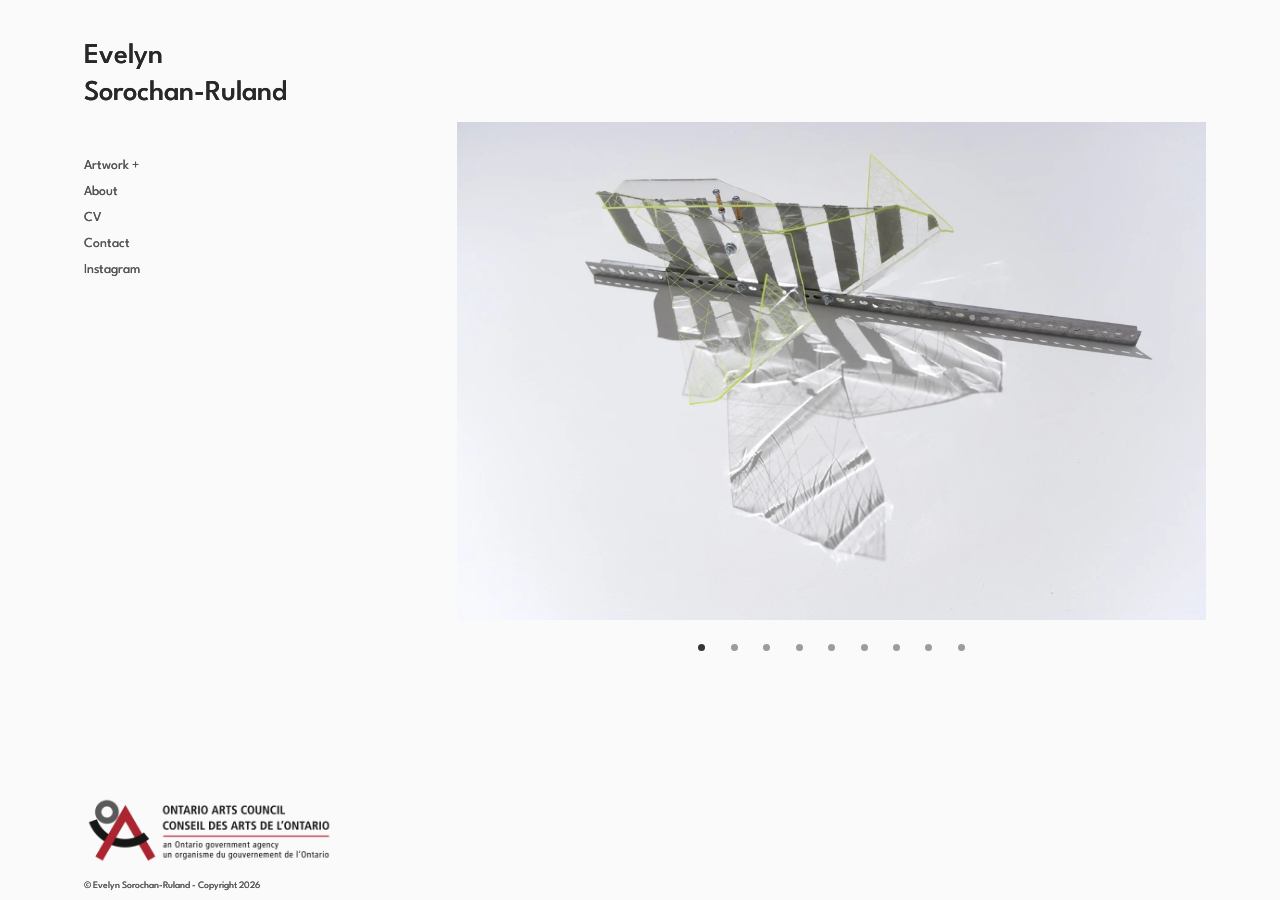
==== commit 5c8708f0: "Update About and CV copy, lighten images, fix the mobile Top button, and add a custom 404. Keep the " ====
--- a/index.html
+++ b/index.html
@@ -3,6 +3,7 @@
 
 <head>
     <link rel="preconnect" href="https://fonts.googleapis.com" />
+    <link rel="preconnect" href="https://fonts.gstatic.com" crossorigin>
     <link rel="stylesheet" href="https://fonts.googleapis.com/css2?family=Spartan:wght@300;400;500&display=swap" />
     <!-- Global site tag (gtag.js) - Google Analytics -->
     <script async src="https://www.googletagmanager.com/gtag/js?id=G-T53KKNL53F"></script>
@@ -50,16 +51,13 @@
     <meta property="og:title" content="Evelyn Sorochan-Ruland | Visual Artist">
     <meta property="og:description" content="Evelyn Sorochan-Ruland is an interdisciplinary artist living and working in Hamilton, Ontario. Her work sits between painting and sculpture.">
     <meta property="og:url" content="https://evelynsorochanruland.com/">
-    <meta property="og:image" content="https://evelynsorochanruland.com/images/portrait/IMG_0545.jpg">
+    <meta property="og:image" content="https://evelynsorochanruland.com/images/portrait/IMG_0545-og.jpg">
     <meta property="og:image:alt" content="Evelyn Sorochan-Ruland in front of her artwork">
     <meta name="twitter:card" content="summary_large_image">
     <meta name="twitter:title" content="Evelyn Sorochan-Ruland | Visual Artist">
     <meta name="twitter:description" content="Evelyn Sorochan-Ruland is an interdisciplinary artist living and working in Hamilton, Ontario. Her work sits between painting and sculpture.">
-    <meta name="twitter:image" content="https://evelynsorochanruland.com/images/portrait/IMG_0545.jpg">
+    <meta name="twitter:image" content="https://evelynsorochanruland.com/images/portrait/IMG_0545-og.jpg">
     <meta name="twitter:image:alt" content="Evelyn Sorochan-Ruland in front of her artwork">
-    <!--[if lt IE 9]>
-      <script src="http://html5shiv.googlecode.com/svn/trunk/html5.js"></script>
-    <![endif]-->
     <script language="JavaScript" type="text/JavaScript">
         var imageLoopInterval;
 
@@ -122,8 +120,8 @@
             var dot_num = index - 1;
             var imgArr = new Array();
             var linkArr = new Array();
-            imgArr[0] = 'images/Homepage/OffshootESR.jpg'
-            imgArr[1] = 'images/Homepage/DSC01976.jpg';
+            imgArr[0] = 'images/Homepage/OffshootESR.webp'
+            imgArr[1] = 'images/Homepage/DSC01976.webp';
             imgArr[2] = 'images/Homepage/04ESRPushback.webp';
             imgArr[3] = 'images/Homepage/09installfromfront_landscape.webp';
             imgArr[4] = 'images/Homepage/crisscross copy.webp';
@@ -285,7 +283,7 @@
         <main>
             <div id="images">
                 <section>
-                    <a id="links" href="foothold.html#top"> <img src="images/Homepage/OffshootESR.jpg" alt="Offshoot, mixed media by Evelyn Sorochan-Ruland, from Foothold, 2022" id="homeSlideShow"
+                    <a id="links" href="foothold.html#top"> <img src="images/Homepage/OffshootESR.webp" alt="Offshoot, mixed media by Evelyn Sorochan-Ruland, from Foothold, 2022" id="homeSlideShow"
                             width="1200" height="798" /> </a>
                     <p></p>
                 </section>
@@ -304,7 +302,10 @@
         </main>
         <footer>
             <div id="left-foot-image-container">
-                <img id="left-foot-oac" src="images/Homepage/OAC_Logo_RGB.png" alt="Ontario Arts Council Logo" width="250" height="69" />
+                <picture>
+                    <source type="image/webp" srcset="images/Homepage/OAC_Logo_RGB.webp">
+                    <img id="left-foot-oac" src="images/Homepage/OAC_Logo_RGB.png" alt="Ontario Arts Council Logo" width="250" height="69" />
+                </picture>
             </div>
             <p id="left-foot"> &copy; Evelyn Sorochan-Ruland - Copyright 2026</p>
         </footer>
--- a/main.css
+++ b/main.css
@@ -114,6 +114,20 @@
     opacity: 85%;
   }
 
+#topButton.is-hidden {
+    display: none;
+}
+
+#images picture {
+    display: block;
+    max-width: 100%;
+}
+
+#left-foot-image-container picture {
+    display: inline-block;
+    max-width: 100%;
+}
+
 nav {
     text-align: left;
     width: 290px;
@@ -896,6 +910,22 @@
         max-width: 100%;
         height: auto;
     }
+    /* Home uses two headings so the name can animate on desktop.
+       On a phone, stack them like the single heading on every other page. */
+    #homeani,
+    #homeanibtm {
+        margin: 0;
+        padding: 0 16px;
+        box-sizing: border-box;
+    }
+    #homeani {
+        padding-top: 10px;
+        padding-bottom: 0;
+    }
+    #homeanibtm {
+        padding-top: 0;
+        padding-bottom: 28px;
+    }
     #homeanibtm,
     #menu,
     #wrap {
@@ -928,6 +958,11 @@
         max-width: 100%;
         overflow-wrap: break-word;
     }
+    /* Keep series intros clear of the fixed Top button on a phone. */
+    #column p.series-intro {
+        box-sizing: border-box;
+        padding-right: 88px;
+    }
     #bio table,
     table {
         width: 100%;
